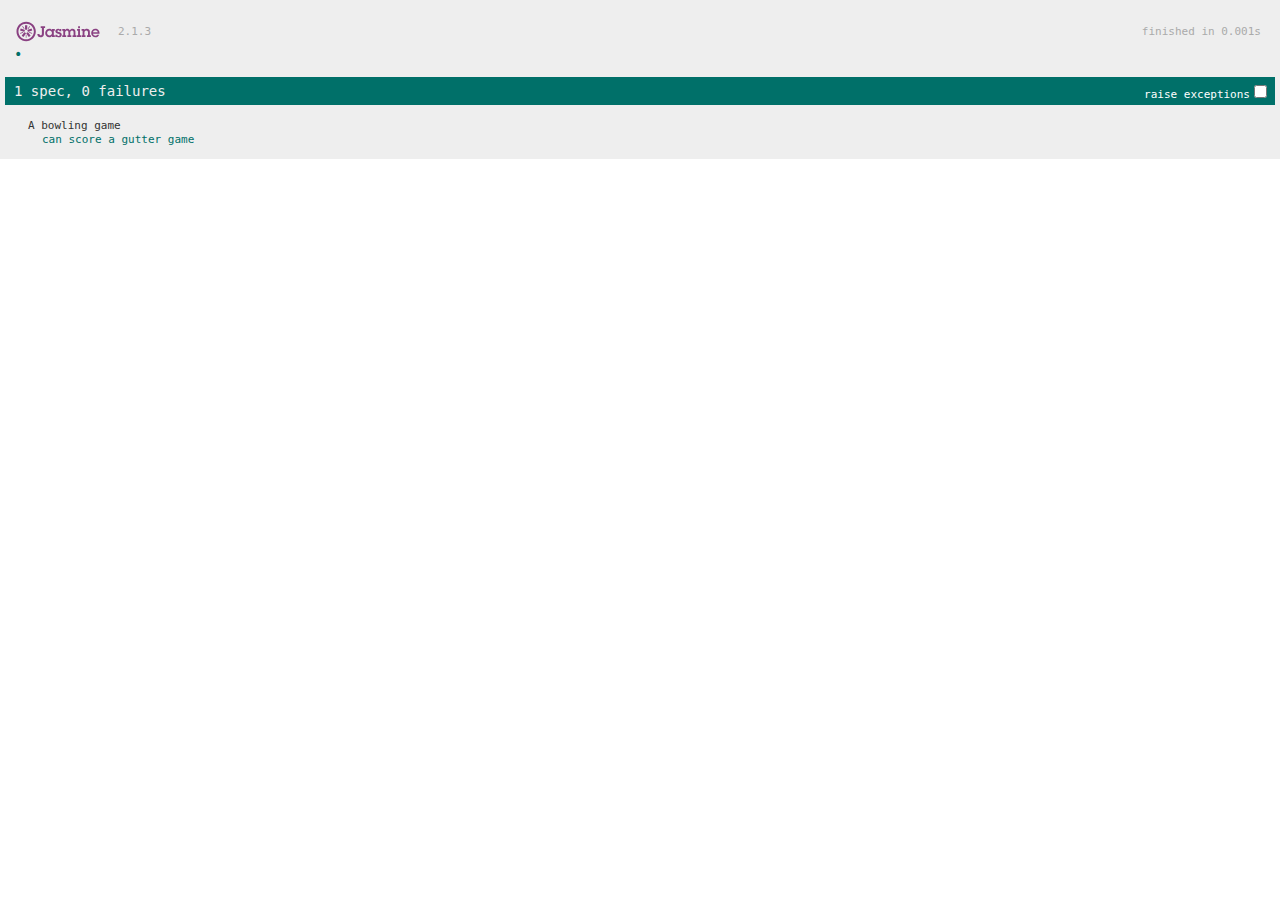
==== SpecRunner.html @ 5f00f014 "First test - can roll a gutter game" ====
<!DOCTYPE html>
<html>
<head>
  <meta charset="utf-8">
  <title>Jasmine Spec Runner v2.1.3</title>

  <link rel="shortcut icon" type="image/png" href="lib/jasmine-2.1.3/jasmine_favicon.png">
  <link rel="stylesheet" href="lib/jasmine-2.1.3/jasmine.css">

  <script src="lib/jasmine-2.1.3/jasmine.js"></script>
  <script src="lib/jasmine-2.1.3/jasmine-html.js"></script>
  <script src="lib/jasmine-2.1.3/boot.js"></script>

  <!-- include source files here... -->
  <script src="js/bowlingGame.js"></script>

  <!-- include spec files here... -->
  <script src="spec/bowlingGameSpec.js"></script>

</head>

<body>
</body>
</html>
---- lib/jasmine-2.1.3/jasmine.css ----
body { overflow-y: scroll; }

.jasmine_html-reporter { background-color: #eeeeee; padding: 5px; margin: -8px; font-size: 11px; font-family: Monaco, "Lucida Console", monospace; line-height: 14px; color: #333333; }
.jasmine_html-reporter a { text-decoration: none; }
.jasmine_html-reporter a:hover { text-decoration: underline; }
.jasmine_html-reporter p, .jasmine_html-reporter h1, .jasmine_html-reporter h2, .jasmine_html-reporter h3, .jasmine_html-reporter h4, .jasmine_html-reporter h5, .jasmine_html-reporter h6 { margin: 0; line-height: 14px; }
.jasmine_html-reporter .banner, .jasmine_html-reporter .symbol-summary, .jasmine_html-reporter .summary, .jasmine_html-reporter .result-message, .jasmine_html-reporter .spec .description, .jasmine_html-reporter .spec-detail .description, .jasmine_html-reporter .alert .bar, .jasmine_html-reporter .stack-trace { padding-left: 9px; padding-right: 9px; }
.jasmine_html-reporter .banner { position: relative; }
.jasmine_html-reporter .banner .title { background: url('[data-uri]') no-repeat; background: url('[data-uri]') no-repeat, none; -webkit-background-size: 100%; -moz-background-size: 100%; -o-background-size: 100%; background-size: 100%; display: block; float: left; width: 90px; height: 25px; }
.jasmine_html-reporter .banner .version { margin-left: 14px; position: relative; top: 6px; }
.jasmine_html-reporter .banner .duration { position: absolute; right: 14px; top: 6px; }
.jasmine_html-reporter #jasmine_content { position: fixed; right: 100%; }
.jasmine_html-reporter .version { color: #aaaaaa; }
.jasmine_html-reporter .banner { margin-top: 14px; }
.jasmine_html-reporter .duration { color: #aaaaaa; float: right; }
.jasmine_html-reporter .symbol-summary { overflow: hidden; *zoom: 1; margin: 14px 0; }
.jasmine_html-reporter .symbol-summary li { display: inline-block; height: 8px; width: 14px; font-size: 16px; }
.jasmine_html-reporter .symbol-summary li.passed { font-size: 14px; }
.jasmine_html-reporter .symbol-summary li.passed:before { color: #007069; content: "\02022"; }
.jasmine_html-reporter .symbol-summary li.failed { line-height: 9px; }
.jasmine_html-reporter .symbol-summary li.failed:before { color: #ca3a11; content: "\d7"; font-weight: bold; margin-left: -1px; }
.jasmine_html-reporter .symbol-summary li.disabled { font-size: 14px; }
.jasmine_html-reporter .symbol-summary li.disabled:before { color: #bababa; content: "\02022"; }
.jasmine_html-reporter .symbol-summary li.pending { line-height: 17px; }
.jasmine_html-reporter .symbol-summary li.pending:before { color: #ba9d37; content: "*"; }
.jasmine_html-reporter .symbol-summary li.empty { font-size: 14px; }
.jasmine_html-reporter .symbol-summary li.empty:before { color: #ba9d37; content: "\02022"; }
.jasmine_html-reporter .exceptions { color: #fff; float: right; margin-top: 5px; margin-right: 5px; }
.jasmine_html-reporter .bar { line-height: 28px; font-size: 14px; display: block; color: #eee; }
.jasmine_html-reporter .bar.failed { background-color: #ca3a11; }
.jasmine_html-reporter .bar.passed { background-color: #007069; }
.jasmine_html-reporter .bar.skipped { background-color: #bababa; }
.jasmine_html-reporter .bar.errored { background-color: #ca3a11; }
.jasmine_html-reporter .bar.menu { background-color: #fff; color: #aaaaaa; }
.jasmine_html-reporter .bar.menu a { color: #333333; }
.jasmine_html-reporter .bar a { color: white; }
.jasmine_html-reporter.spec-list .bar.menu.failure-list, .jasmine_html-reporter.spec-list .results .failures { display: none; }
.jasmine_html-reporter.failure-list .bar.menu.spec-list, .jasmine_html-reporter.failure-list .summary { display: none; }
.jasmine_html-reporter .running-alert { background-color: #666666; }
.jasmine_html-reporter .results { margin-top: 14px; }
.jasmine_html-reporter.showDetails .summaryMenuItem { font-weight: normal; text-decoration: inherit; }
.jasmine_html-reporter.showDetails .summaryMenuItem:hover { text-decoration: underline; }
.jasmine_html-reporter.showDetails .detailsMenuItem { font-weight: bold; text-decoration: underline; }
.jasmine_html-reporter.showDetails .summary { display: none; }
.jasmine_html-reporter.showDetails #details { display: block; }
.jasmine_html-reporter .summaryMenuItem { font-weight: bold; text-decoration: underline; }
.jasmine_html-reporter .summary { margin-top: 14px; }
.jasmine_html-reporter .summary ul { list-style-type: none; margin-left: 14px; padding-top: 0; padding-left: 0; }
.jasmine_html-reporter .summary ul.suite { margin-top: 7px; margin-bottom: 7px; }
.jasmine_html-reporter .summary li.passed a { color: #007069; }
.jasmine_html-reporter .summary li.failed a { color: #ca3a11; }
.jasmine_html-reporter .summary li.empty a { color: #ba9d37; }
.jasmine_html-reporter .summary li.pending a { color: #ba9d37; }
.jasmine_html-reporter .description + .suite { margin-top: 0; }
.jasmine_html-reporter .suite { margin-top: 14px; }
.jasmine_html-reporter .suite a { color: #333333; }
.jasmine_html-reporter .failures .spec-detail { margin-bottom: 28px; }
.jasmine_html-reporter .failures .spec-detail .description { background-color: #ca3a11; }
.jasmine_html-reporter .failures .spec-detail .description a { color: white; }
.jasmine_html-reporter .result-message { padding-top: 14px; color: #333333; white-space: pre; }
.jasmine_html-reporter .result-message span.result { display: block; }
.jasmine_html-reporter .stack-trace { margin: 5px 0 0 0; max-height: 224px; overflow: auto; line-height: 18px; color: #666666; border: 1px solid #ddd; background: white; white-space: pre; }
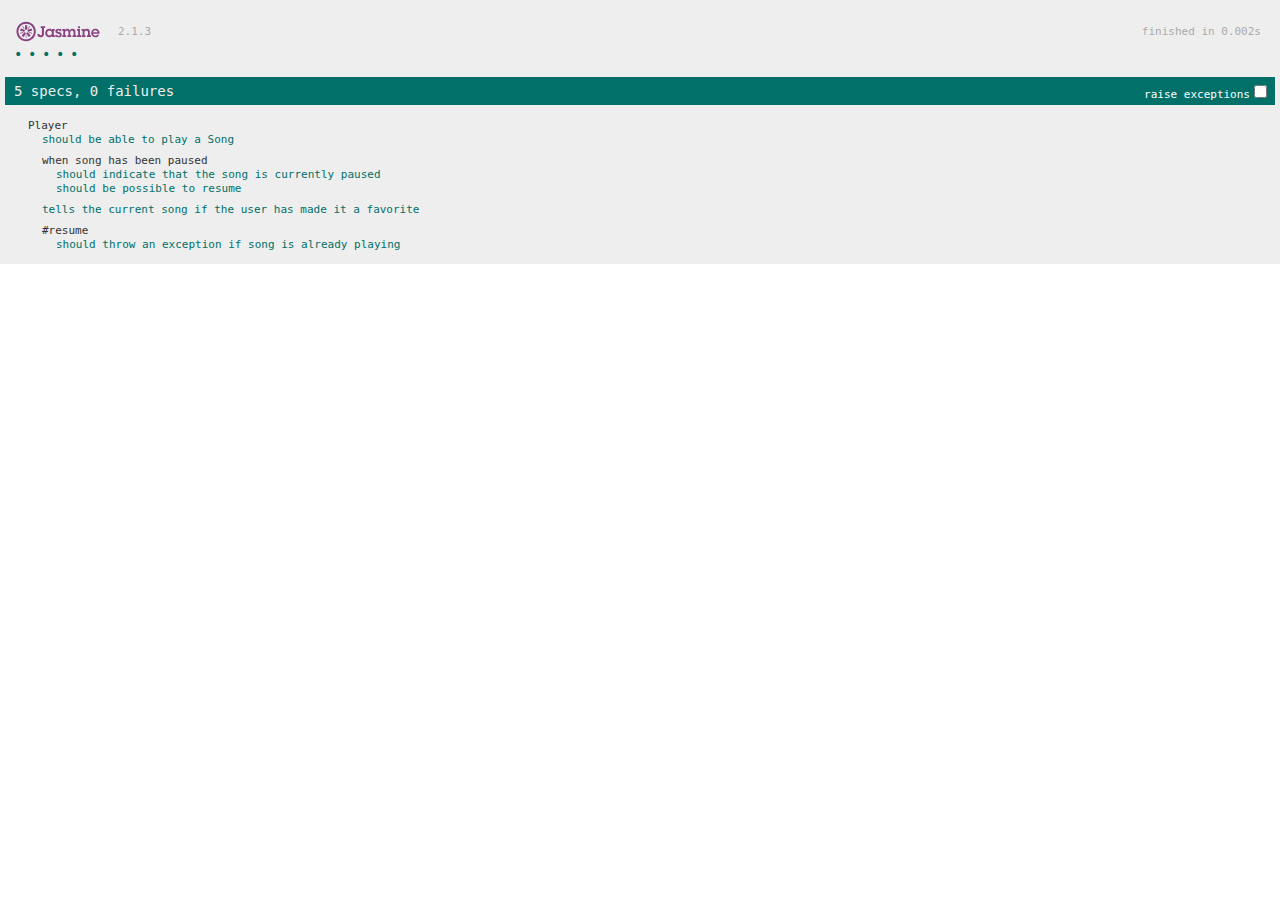
==== commit 188e1e10: "First commit" ====
--- a/SpecRunner.html
+++ b/SpecRunner.html
@@ -12,10 +12,12 @@
   <script src="lib/jasmine-2.1.3/boot.js"></script>
 
   <!-- include source files here... -->
-  <script src="js/bowlingGame.js"></script>
+  <script src="src/Player.js"></script>
+  <script src="src/Song.js"></script>
 
   <!-- include spec files here... -->
-  <script src="spec/bowlingGameSpec.js"></script>
+  <script src="spec/SpecHelper.js"></script>
+  <script src="spec/PlayerSpec.js"></script>
 
 </head>
 
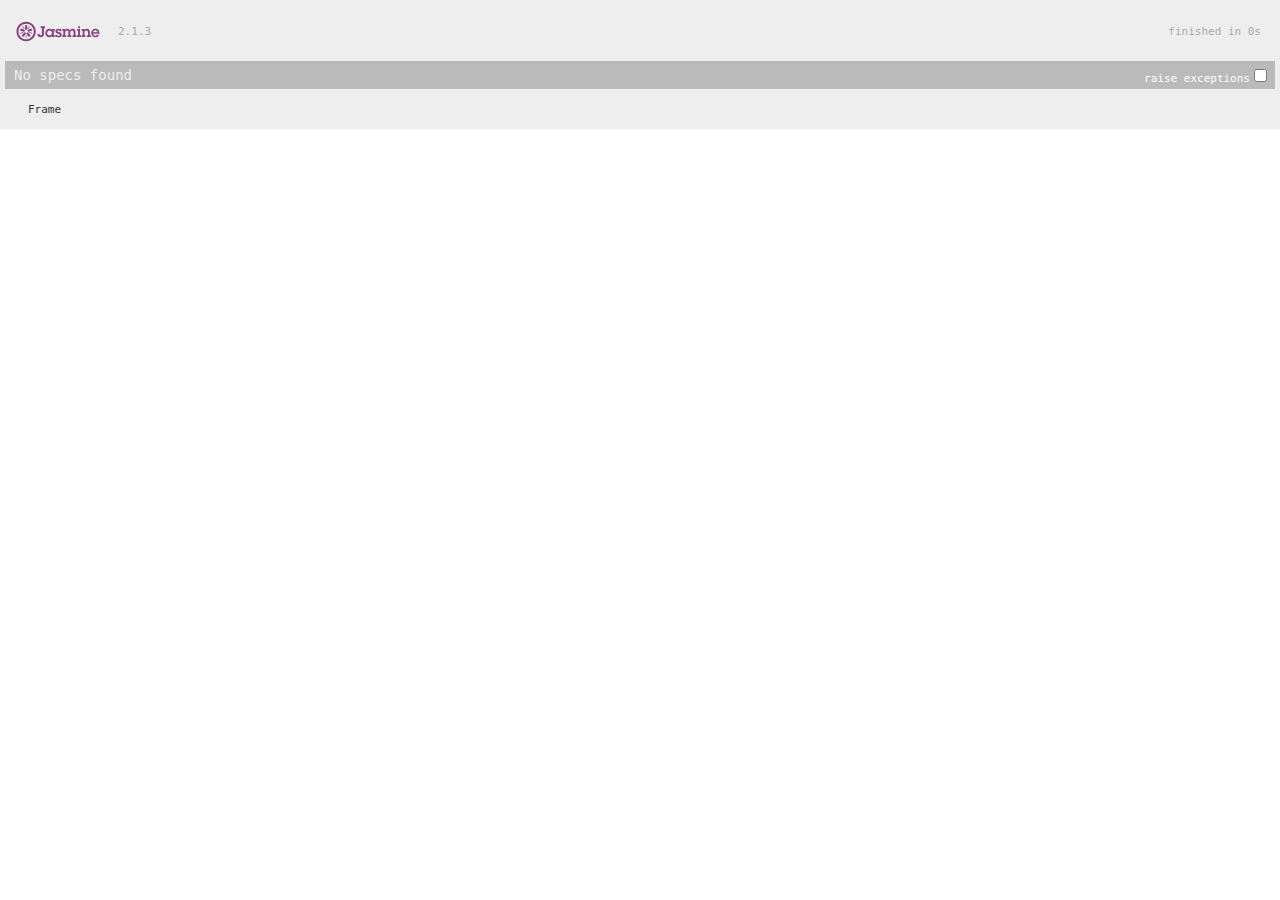
==== commit a86e1dbb: "Cleaned up working directory" ====
--- a/SpecRunner.html
+++ b/SpecRunner.html
@@ -12,12 +12,10 @@
   <script src="lib/jasmine-2.1.3/boot.js"></script>
 
   <!-- include source files here... -->
-  <script src="src/Player.js"></script>
-  <script src="src/Song.js"></script>
+  <script src="frame.js"></script>
 
   <!-- include spec files here... -->
-  <script src="spec/SpecHelper.js"></script>
-  <script src="spec/PlayerSpec.js"></script>
+  <script src="spec/frameSpec.js"></script>
 
 </head>
 
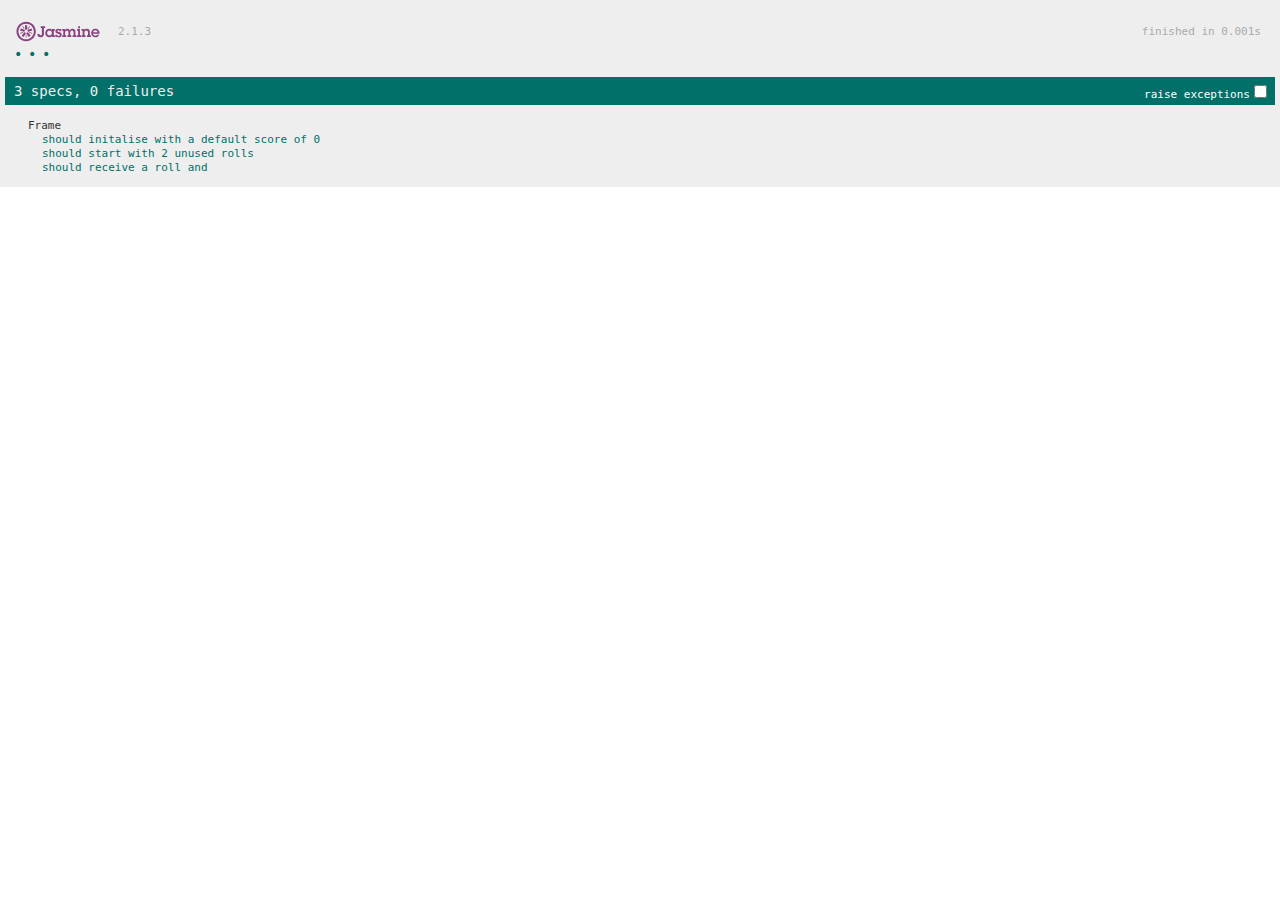
==== commit 418821c9: "Frames can be initalised with scores and rolls" ====
--- a/SpecRunner.html
+++ b/SpecRunner.html
@@ -12,7 +12,7 @@
   <script src="lib/jasmine-2.1.3/boot.js"></script>
 
   <!-- include source files here... -->
-  <script src="frame.js"></script>
+  <script src="js/frame.js"></script>
 
   <!-- include spec files here... -->
   <script src="spec/frameSpec.js"></script>
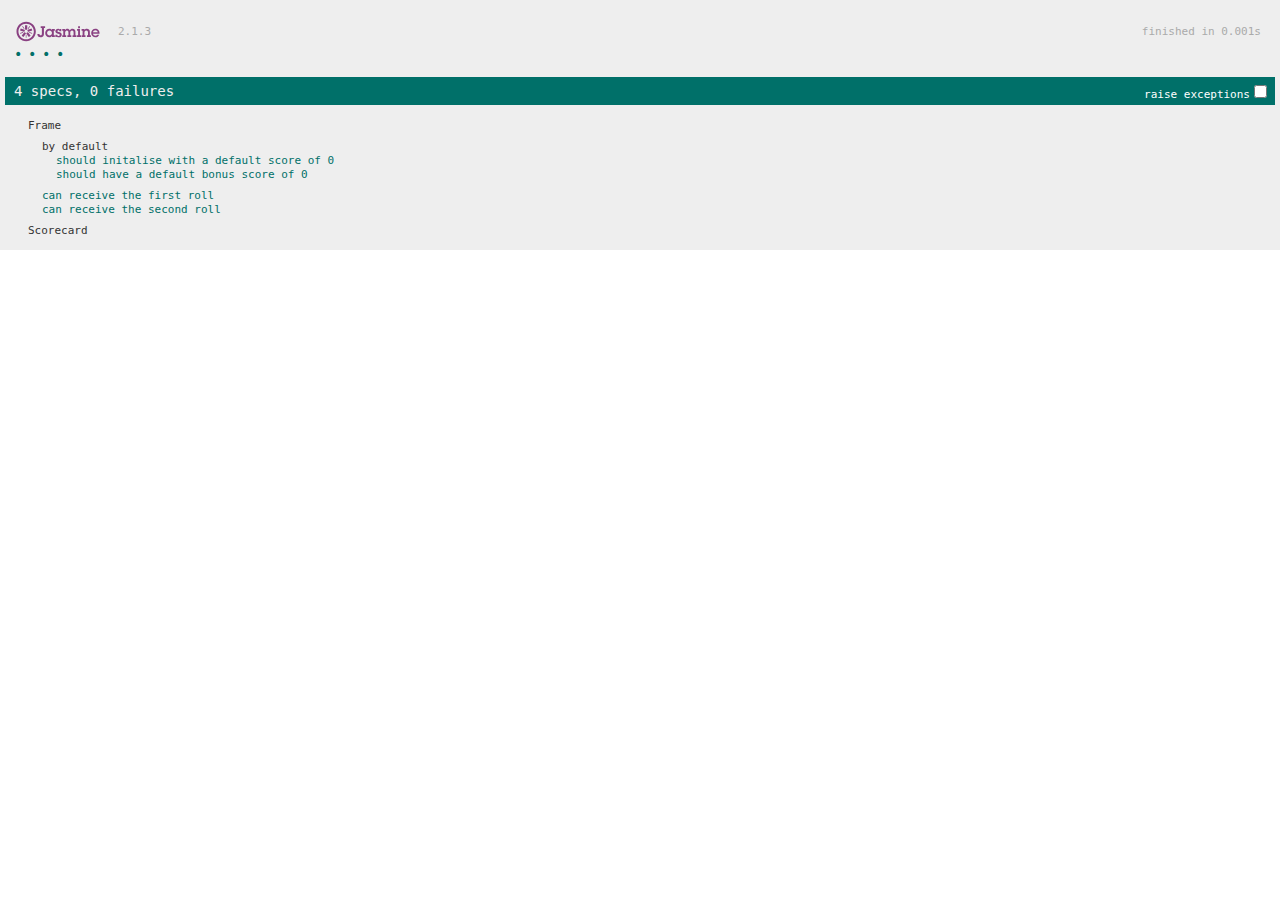
==== commit 185e77f7: "Frame takes two separate rolls" ====
--- a/SpecRunner.html
+++ b/SpecRunner.html
@@ -13,9 +13,11 @@
 
   <!-- include source files here... -->
   <script src="js/frame.js"></script>
+  <script src="js/scorecard.js"></script>
 
   <!-- include spec files here... -->
   <script src="spec/frameSpec.js"></script>
+  <script src="spec/scorecardSpec.js"></script>
 
 </head>
 
